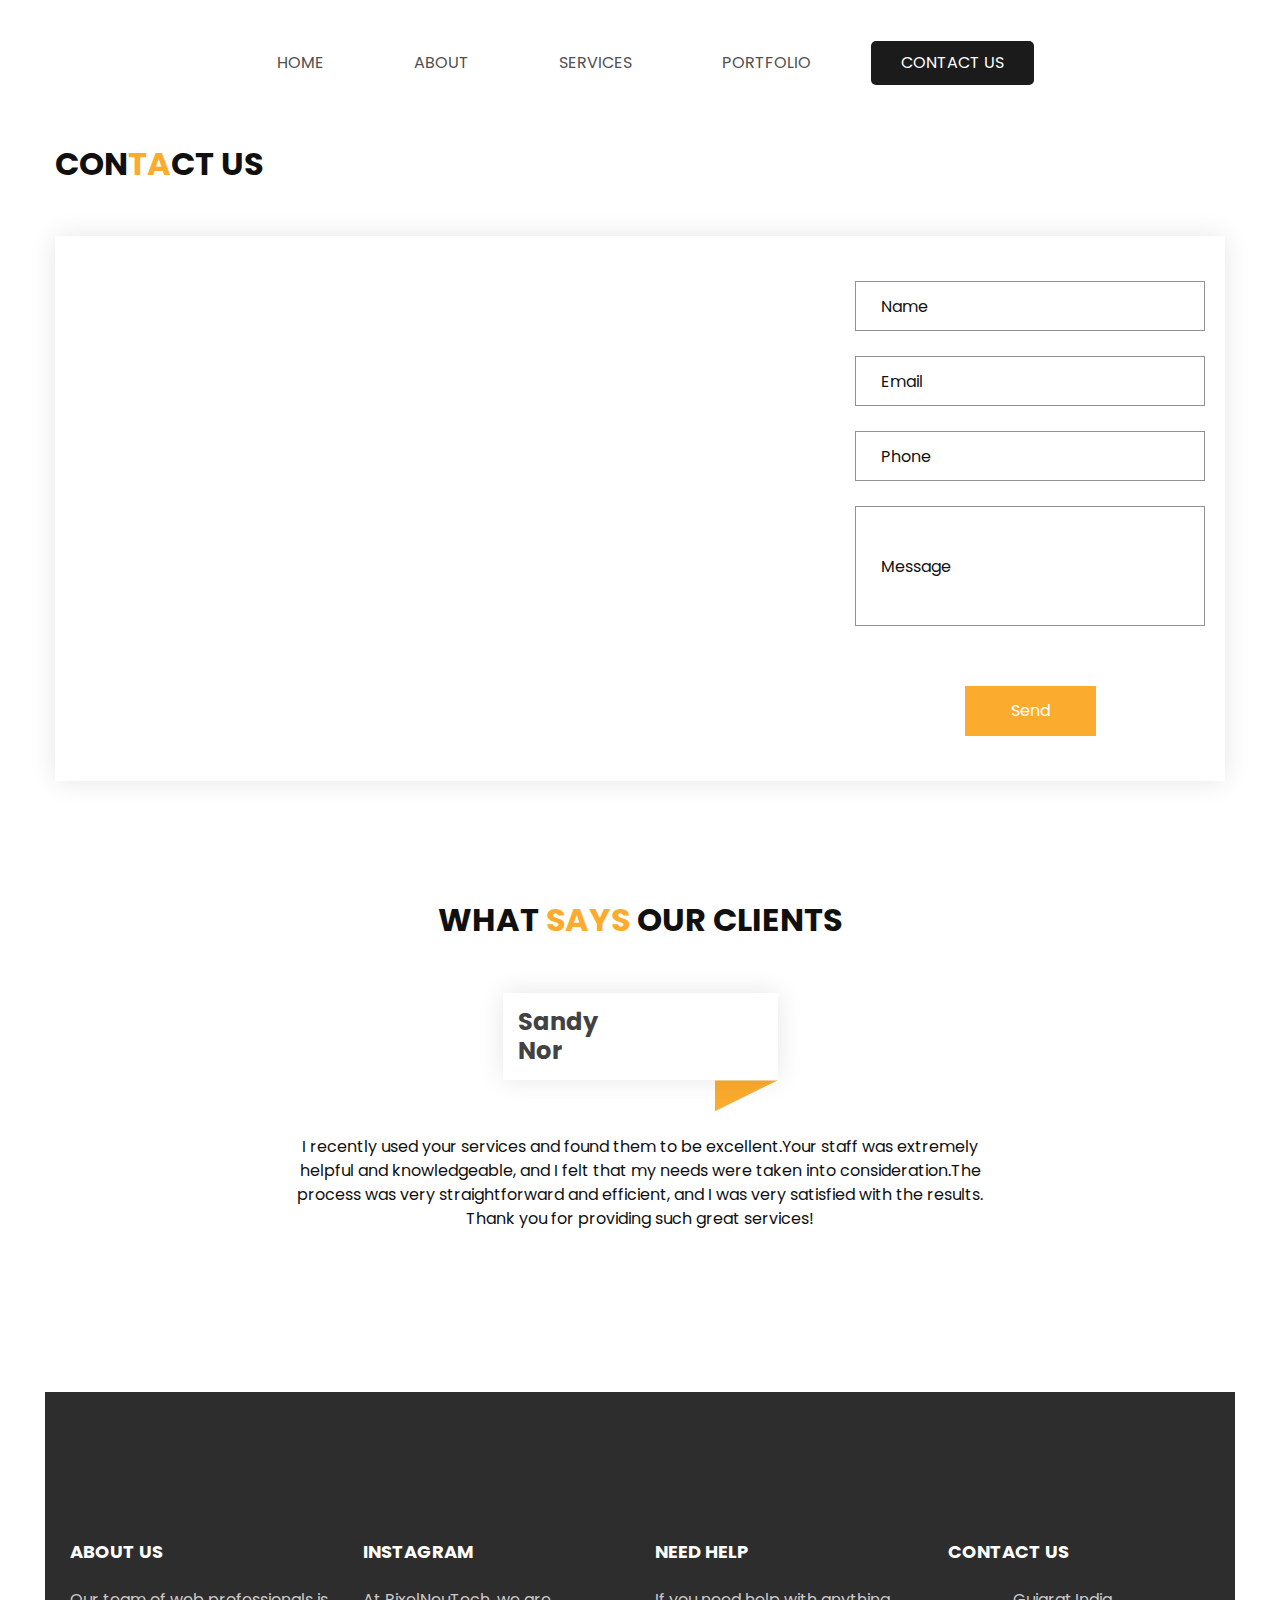
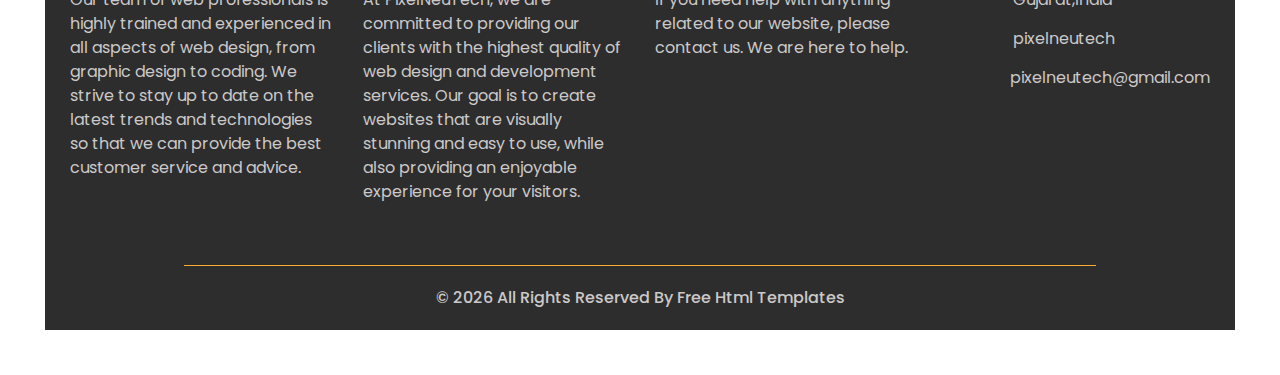
==== contact.html @ ffd19191 "Add files via upload" ====
<!DOCTYPE html>
<html>

<head>
  <!-- Basic -->
  <meta charset="utf-8" />
  <meta http-equiv="X-UA-Compatible" content="IE=edge" />
  <!-- Mobile Metas -->
  <meta name="viewport" content="width=device-width, initial-scale=1, shrink-to-fit=no" />
  <!-- Site Metas -->
  <meta name="keywords" content="" />
  <meta name="description" content="" />
  <meta name="author" content="" />

  <link rel="icon" href="images/logo1.png"/>
  <title>PixelNeuTech</title>

  <!-- slider stylesheet -->
  <link rel="stylesheet" type="text/css" href="https://cdnjs.cloudflare.com/ajax/libs/OwlCarousel2/2.3.4/assets/owl.carousel.min.css" />

  <!-- fonts style -->
  <link href="https://fonts.googleapis.com/css?family=Poppins:400,700|Raleway:400,700&display=swap" rel="stylesheet" />

  <!-- bootstrap core css -->
  <link rel="stylesheet" type="text/css" href="css/bootstrap.css" />

  <!-- Custom styles for this template -->
  <link href="css/style.css" rel="stylesheet" />
  <!-- responsive style -->
  <link href="css/responsive.css" rel="stylesheet" />
</head>

<body class="sub_page">
  <div class="hero_area">
    <!-- header section strats -->
    <header class="header_section">
      <div class="container-fluid">
        <nav class="navbar navbar-expand-lg custom_nav-container pt-3">
          <a class="navbar-brand" href="index.html">
            <img src="images/logo.png" alt="" />
          </a>
          <button class="navbar-toggler" type="button" data-toggle="collapse" data-target="#navbarSupportedContent" aria-controls="navbarSupportedContent" aria-expanded="false" aria-label="Toggle navigation">
            <span class="navbar-toggler-icon"></span>
          </button>

          <div class="collapse navbar-collapse" id="navbarSupportedContent">
            <div class="d-flex ml-auto flex-column flex-lg-row align-items-center">
              <ul class="navbar-nav  ">
                <li class="nav-item ">
                  <a class="nav-link" href="index.html">Home <span class="sr-only">(current)</span></a>
                </li>
                <li class="nav-item">
                  <a class="nav-link" href="about.html">
                    About
                  </a>
                </li>
                <li class="nav-item">
                  <a class="nav-link" href="service.html">
                    Services
                  </a>
                </li>
                <li class="nav-item">
                  <a class="nav-link" href="portfolio.html">
                    Portfolio
                  </a>
                </li>
                <li class="nav-item active">
                  <a class="nav-link" href="contact.html">
                    Contact Us</a>
                </li>
              </ul>
            </div>
          </div>
        </nav>
      </div>
    </header>
    <!-- end header section -->
  </div>
  <!-- end hero area -->


  <!-- contact section -->

  <section class="contact_section layout_padding-bottom layout_padding2-top">
    <div class="container px-0">
      <div class="heading_container">
        <h2 class="">
          Con<span>ta</span>ct Us
        </h2>
      </div>

    </div>
    <div class="container container-bg">
      <div class="row">
        <div class="col-lg-8 col-md-7 px-0">
          <div class="map_container">
            <div class="map-responsive">
              <iframe src="https://www.google.com/maps/embed/v1/place?key=AIzaSyA0s1a7phLN0iaD6-UE7m4qP-z21pH0eSc&q=Eiffel+Tower+Paris+France" width="600" height="300" frameborder="0" style="border:0; width: 100%; height:100%" allowfullscreen></iframe>
            </div>
          </div>
        </div>
        <div class="col-md-5 col-lg-4 px-0">

            <form  onsubmit="sendEmail" action="https://formsubmit.co/pixelneutech@gmail.com" method="POST">

              <input type="hidden" name="_subject" value="Hi! PixelNeuTech New Enquiry!....">

              <input type="hidden" name="_captcha" value="false">  

              <input type="hidden" name="_template" value="box">

              <input type="hidden" name="_next" value="response.html">

            <div>
              <input name="Name" type="text" placeholder="Name" />
            </div>
            <div>
              <input name="Email" type="email" placeholder="Email" />
            </div>
            <div>
              <input name="Phone" type="text" placeholder="Phone" />
            </div>
            <div>
              <input name="Message" type="text" class="message-box" placeholder="Message" />
            </div>
            <div class="d-flex ">
              <button type="submit">Send</button>
            </div>
          </form>
        </div>
      </div>
    </div>
  </section>

  <!-- end contact section -->

  <!-- client section -->

  <section class="client_section layout_padding-bottom">
    <div class="container">
      <div class="heading_container">
        <h2>
          What <span>says</span> our clients
        </h2>
      </div>
      <div class="box">
        <div class="client_id">
          <div class="name">
            <h4>
              Sandy <br>
              Nor
            </h4>
          </div>
          <div class="img-box">
            <img src="images/client.jpg" alt="">
          </div>
        </div>
        <div class="detail-box">
          <p>
            I recently used your services and found them to be excellent.Your staff was extremely helpful and knowledgeable,
            and I felt that my needs were taken into consideration.The process was very straightforward and efficient, 
            and I was very satisfied with the results.
            <br>Thank you for providing such great services!          
          </p>
          <img src="images/quote.png" alt="">
        </div>
      </div>
    </div>
  </section>

  <!-- end client section -->


  <!-- info section -->

  <section class="info_section  layout_padding2-top">
    <div class="social_container">
      <div class="social_box">
        <a href="">
          <img src="images/fb.png" alt="">
        </a>
        <a href="">
          <img src="images/twitter.png" alt="">
        </a>
        <a href="">
          <img src="images/linkedin.png" alt="">
        </a>
        <a href="">
          <img src="images/youtube.png" alt="">
        </a>
      </div>
    </div>
    <div class="info_container ">
      <div class="container">
        <div class="row">
          <div class="col-md-6 col-lg-3">
            <h6>
              ABOUT US
            </h6>
            <p >
              Our team of web professionals is highly trained and experienced in all aspects of web design, from graphic design to coding. 
              We strive to stay up to date on the latest trends and technologies so that we can provide the best customer service and advice.    
            </p>
          </div>
          <div class="col-md-6 col-lg-3">
            <h6>
              Instagram
            </h6>
            <p>
              At PixelNeuTech, we are committed to providing our clients with the highest quality of web design and development services. 
              Our goal is to create websites that are visually stunning and easy to use, while also providing an enjoyable experience for your visitors. 
            </p>
          </div>
          <div class="col-md-6 col-lg-3">
            <h6>
              NEED HELP
            </h6>
            <p>
              If you need help with anything related to our website, please contact us. We are here to help.            
             </p>
          </div>
          <div class="col-md-6 col-lg-3">
            <h6>
              CONTACT US
            </h6>
            <div class="info_link-box">
              <a href="">
                <img src="images/location.png" alt="">
                <span> Gujarat,India </span>
              </a>
              <a href="">
                <img src="images/insta.png" alt="">
                <span>pixelneutech</span>
              </a>
              <a href="mailto:pixelneutech@gmail.com">
                <img src="images/mail.png" alt="">
                <span> pixelneutech@gmail.com</span>
              </a>
            </div>
          </div>
        </div>
      </div>
    </div>
    <!-- footer section -->
    <section class=" footer_section">
      <div class="container">
        <p>
          &copy; <span id="displayYear"></span> All Rights Reserved By
          <a href="https://html.design/">Free Html Templates</a>
        </p>
      </div>
    </section>
    <!-- footer section -->

  </section>

  <!-- end info section -->


  <script type="text/javascript" src="js/jquery-3.4.1.min.js"></script>
  <script type="text/javascript" src="js/bootstrap.js"></script>
  <script type="text/javascript" src="https://cdnjs.cloudflare.com/ajax/libs/OwlCarousel2/2.3.4/owl.carousel.min.js">
  </script>
  <script type="text/javascript" src="js/custom.js"></script>
</body>

</html>
---- css/style.css ----
body {
  font-family: "poppins",
 sans-serif;
  color: #101010;
  background-color: #ffffff;
}

.layout_padding {
  padding-top: 120px;
  padding-bottom: 120px;
}

.layout_padding2 {
  padding-top: 45px;
  padding-bottom: 45px;
}

.layout_padding2-top {
  padding-top: 45px;
}

.layout_padding2-bottom {
  padding-bottom: 45px;
}

.layout_padding-top {
  padding-top: 120px;
}

.layout_padding-bottom {
  padding-bottom: 120px;
}

.heading_container {
  display: -webkit-box;
  display: -ms-flexbox;
  display: flex;
  -webkit-box-orient: vertical;
  -webkit-box-direction: normal;
      -ms-flex-direction: column;
          flex-direction: column;
  -webkit-box-align: center;
      -ms-flex-align: center;
          align-items: center;
  text-align: center;
}

.heading_container h2 {
  text-transform: uppercase;
  font-weight: bold;
}

.heading_container h2 span {
  color: #fbac2e;
}

/*header section*/
.hero_area.sub_pages {
  height: auto;
}

.header_section .container-fluid {
  padding-right: 25px;
  padding-left: 25px;
}

.header_section .nav_container {
  margin: 0 auto;
}

.custom_nav-container.navbar-expand-lg .navbar-nav .nav-item .nav-link {
  padding: 10px 30px;
  margin: 0 15px;
  color: #514f4f;
  text-align: center;
  text-transform: uppercase;
  border-radius: 5px;
}

.custom_nav-container.navbar-expand-lg .navbar-nav .nav-item.active .nav-link, .custom_nav-container.navbar-expand-lg .navbar-nav .nav-item:hover .nav-link {
  background-color: #1b1b1b;
  color: #ffffff;
}

a,
a:hover,
a:focus {
  text-decoration: none;
}

a:hover,
a:focus {
  color: initial;
}

.btn,
.btn:focus {
  outline: none !important;
  -webkit-box-shadow: none;
          box-shadow: none;
}

.navbar-brand,
.navbar-brand:hover {
  text-transform: uppercase;
  font-weight: bold;
  font-size: 24px;
  color: #fafcfd;
}

.custom_nav-container .nav_search-btn {
  background-image: url(../images/search-icon.png);
  background-size: 20px;
  background-repeat: no-repeat;
  background-position-y: 7px;
  width: 35px;
  height: 35px;
  padding: 0;
  border: none;
}

.navbar-brand {
  display: -webkit-box;
  display: -ms-flexbox;
  display: flex;
  -webkit-box-align: center;
      -ms-flex-align: center;
          align-items: center;
  -webkit-box-orient: vertical;
  -webkit-box-direction: normal;
      -ms-flex-direction: column;
          flex-direction: column;
  align-items: center;
  margin-right: 0;
  margin-bottom: 15px;
}

.navbar-brand img {
  width: 380px;
}

.custom_nav-container {
  z-index: 99999;
  padding: 15px 0;
  -webkit-box-orient: vertical;
  -webkit-box-direction: normal;
      -ms-flex-direction: column;
          flex-direction: column;
  -webkit-box-align: center;
      -ms-flex-align: center;
          align-items: center;
}

.custom_nav-container .navbar-toggler {
  outline: none;
}

.navbar-toggler .navbar-toggler-icon {
  background-image: url(../images/menu.png);
  background-size: 35px;
}

/*end header section*/
.slider_section {
  padding: 0 5%;
  margin-top: 20px;
}

.slider_section .slider_container {
  background-image: url(../images/slider-bg.jpg);
  background-size: cover;
  color: #ffffff;
  padding: 25px 0;
}

.slider_section .row {
  -webkit-box-align: center;
      -ms-flex-align: center;
          align-items: center;
}

.slider_section .img-box img {
  width: 100%;
}

.slider_section .detail-box {
  width: 75%;
  padding-left: 45px;
}

.slider_section .detail-box h1 {
  font-weight: bold;
  font-size: 4rem;
  text-transform: uppercase;
}

.slider_section .detail-box a {
  display: inline-block;
  padding: 10px 45px;
  background-color: #ffffff;
  color: #000000;
  border: 1.5px solid #ffffff;
  border-radius: 5px;
  margin-top: 25px;
  text-transform: uppercase;
}

.slider_section .detail-box a:hover {
  background-color: transparent;
  color: #ffffff;
}

.slider_section .carousel-indicators {
  margin: 0;
  width: auto;
  -webkit-box-pack: end;
      -ms-flex-pack: end;
          justify-content: flex-end;
  bottom: initial;
  top: 0;
  left: initial;
  right: -25px;
}

.slider_section .carousel-indicators li {
  text-indent: 0;
  background-color: transparent;
  opacity: 1;
  border: none;
  font-size: 7rem;
  font-weight: bold;
  width: auto;
  height: auto;
  display: none;
  color: #1b1b1b;
}

.slider_section .carousel-indicators li.active {
  display: block;
}

.slider_section .carousel_btn-box {
  display: -webkit-box;
  display: -ms-flexbox;
  display: flex;
  background-color: #ffffff;
  -webkit-box-align: center;
      -ms-flex-align: center;
          align-items: center;
  position: absolute;
  bottom: -25px;
  right: 10%;
  padding: 7px 10px;
  border-radius: 5px 5px 0 0;
}

.slider_section .carousel_btn-box img {
  margin: 0 10px;
}

.slider_section .carousel_btn-box .carousel-control-prev,
.slider_section .carousel_btn-box .carousel-control-next {
  position: unset;
  height: 25px;
  width: 25px;
  background-repeat: no-repeat;
  opacity: 1;
  background-position: center;
}

.slider_section .carousel_btn-box .carousel-control-prev {
  background-image: url(../images/prev.png);
}

.slider_section .carousel_btn-box .carousel-control-next {
  background-image: url(../images/next.png);
}

.service_section {
  background-image: url(../images/service-bg.jpg);
  background-position: center;
  background-repeat: no-repeat;
  background-size: 85% 85%;
}

.service_section .heading_container {
  margin-bottom: 35px;
}

.service_section .img-container {
  padding: 20px 0 20px 20px;
  background: -webkit-gradient(linear, left top, right top, color-stop(60%, #ffffff), color-stop(60%, transparent));
  background: linear-gradient(to right, #ffffff 60%, transparent 60%);
}

.service_section .img-container .img-box img {
  width: 100%;
}

.service_section .row {
  -webkit-box-align: center;
      -ms-flex-align: center;
          align-items: center;
}

.service_section .detail-container {
  display: -webkit-box;
  display: -ms-flexbox;
  display: flex;
  -ms-flex-wrap: wrap;
      flex-wrap: wrap;
  -webkit-box-pack: center;
      -ms-flex-pack: center;
          justify-content: center;
  border: none;
}

.service_section .detail-container .detail-box {
  background-color: #373636;
  color: #ffffff;
  text-align: center;
  text-transform: uppercase;
  min-width: 200px;
  height: 200px;
  display: -webkit-box;
  display: -ms-flexbox;
  display: flex;
  -webkit-box-pack: center;
      -ms-flex-pack: center;
          justify-content: center;
  -webkit-box-align: center;
      -ms-flex-align: center;
          align-items: center;
  margin: 15px;
}

.service_section .detail-container .detail-box h4 {
  margin: 0;
}

.service_section .detail-container .detail-box:hover, .service_section .detail-container .detail-box.active {
  background-color: #fbac2e;
  cursor: pointer;
}

.service_section .btn-box {
  display: -webkit-box;
  display: -ms-flexbox;
  display: flex;
  -webkit-box-pack: center;
      -ms-flex-pack: center;
          justify-content: center;
  margin-top: 45px;
}

.service_section .btn-box a {
  display: inline-block;
  padding: 10px 45px;
  background-color: #373636;
  color: #ffffff;
  border: 1.5px solid #373636;
  border-radius: 5px;
}

.service_section .btn-box a:hover {
  background-color: transparent;
  color: #373636;
}

.portfolio_section .portfolio_container {
  display: -webkit-box;
  display: -ms-flexbox;
  display: flex;
  -webkit-box-orient: vertical;
  -webkit-box-direction: normal;
      -ms-flex-direction: column;
          flex-direction: column;
  -webkit-box-align: center;
      -ms-flex-align: center;
          align-items: center;
  background-color: #2f2f2f;
  margin: 45px 45px 0;
}

.portfolio_section .portfolio_container .img-box {
  margin: 10px;
  position: relative;
  display: -webkit-box;
  display: -ms-flexbox;
  display: flex;
  -webkit-box-flex: 1;
      -ms-flex-positive: 1;
          flex-grow: 1;
}

.portfolio_section .portfolio_container .img-box img {
  width: 100%;
  height: 100%;
}

.portfolio_section .portfolio_container .img-box .btn-box {
  position: absolute;
  top: 50%;
  left: 50%;
  -webkit-transform: translate(-50%, -50%);
          transform: translate(-50%, -50%);
  display: -webkit-box;
  display: -ms-flexbox;
  display: flex;
}

.portfolio_section .portfolio_container .img-box .btn-box a {
  display: none;
  width: 50px;
  height: 50px;
  background-color: #373636;
  border-radius: 100%;
  background-size: 16px;
  background-position: center;
  background-repeat: no-repeat;
  margin: 0 -3px;
}

/*
.portfolio_section .portfolio_container .img-box .btn-box .btn-1 {
  background-image: url(../images/link.png);
}

.portfolio_section .portfolio_container .img-box .btn-box .btn-2 {
  background-image: url(../images/search.png);
}



.portfolio_section .portfolio_container .img-box::before {
  content: "";
  display: none;
  position: absolute;
  width: 100%;
  height: 100%;
  top: 0;
  left: 0;
  background-color: rgba(255, 204, 41, 0.85);
  z-index: 0;
}

*/

.portfolio_section .portfolio_container .img-box:hover {
  -webkit-box-shadow: 0 0 25px 0 rgba(0, 0, 0, 0.8);
          box-shadow: 0 0 25px 0 rgba(0, 0, 0, 0.8);
}

.portfolio_section .portfolio_container .img-box:hover a {
  display: block;
}

.portfolio_section .portfolio_container .img-box:hover::before {
  display: block;
}

.portfolio_section .portfolio_container .box-1,
.portfolio_section .portfolio_container .box-2 {
  display: -webkit-box;
  display: -ms-flexbox;
  display: flex;
}

.portfolio_section .portfolio_container .box-1 {
  padding-right: 10%;
}

.portfolio_section .portfolio_container .box-2 {
  padding-left: 10%;
}

.logo_section .logo_container {
  -webkit-box-shadow: 0 0 35px 0 rgba(0, 0, 0, 0.15);
          box-shadow: 0 0 35px 0 rgba(0, 0, 0, 0.15);
  margin: 55px 45px 0 45px;
  overflow: hidden;
  position: relative;
}

.logo_section .box {
  display: -webkit-box;
  display: -ms-flexbox;
  display: flex;
  -webkit-box-orient: vertical;
  -webkit-box-direction: normal;
      -ms-flex-direction: column;
          flex-direction: column;
  -webkit-box-align: center;
      -ms-flex-align: center;
          align-items: center;
  text-align: center;
  padding: 0 10px;
  margin: 100px 0;
}

.logo_section .box .img-box img {
  width: 100%;
}

.logo_section .box .detail-box h4 {
  text-transform: uppercase;
  font-weight: bold;
  color: #363636;
}

.logo_section .box.b1 {
  -webkit-animation: odd-box-animate 7s infinite;
          animation: odd-box-animate 7s infinite;
}

.logo_section .box.b2 {
  -webkit-animation: even-box-animate 7s infinite;
          animation: even-box-animate 7s infinite;
}

@-webkit-keyframes odd-box-animate {
  0% {
    -webkit-transform: translateY(90px);
            transform: translateY(90px);
  }
  50% {
    -webkit-transform: translateY(-90px);
            transform: translateY(-90px);
  }
  100% {
    -webkit-transform: translateY(90px);
            transform: translateY(90px);
  }
}

@keyframes odd-box-animate {
  0% {
    -webkit-transform: translateY(90px);
            transform: translateY(90px);
  }
  50% {
    -webkit-transform: translateY(-90px);
            transform: translateY(-90px);
  }
  100% {
    -webkit-transform: translateY(90px);
            transform: translateY(90px);
  }
}

@-webkit-keyframes even-box-animate {
  0% {
    -webkit-transform: translateY(-90px);
            transform: translateY(-90px);
  }
  50% {
    -webkit-transform: translateY(90px);
            transform: translateY(90px);
  }
  100% {
    -webkit-transform: translateY(-90px);
            transform: translateY(-90px);
  }
}

@keyframes even-box-animate {
  0% {
    -webkit-transform: translateY(-90px);
            transform: translateY(-90px);
  }
  50% {
    -webkit-transform: translateY(90px);
            transform: translateY(90px);
  }
  100% {
    -webkit-transform: translateY(-90px);
            transform: translateY(-90px);
  }
}

.logo_section .owl-carousel {
  position: unset;
  width: 90%;
  margin: auto;
}

.logo_section .owl-carousel .owl-nav .owl-prev,
.logo_section .owl-carousel .owl-nav .owl-next {
  background-color: #000000;
  width: 65px;
  height: 75px;
  outline: none;
  position: absolute;
  top: 50%;
  -webkit-transform: translateY(-50%);
          transform: translateY(-50%);
  background-repeat: no-repeat;
  background-size: 15px;
}

.logo_section .owl-carousel .owl-nav .owl-prev {
  left: -30px;
  background-color: #000000;
  border-radius: 0 100% 100% 0;
  background-image: url(../images/prev-arrow.png);
  background-position: 37px center;
}

.logo_section .owl-carousel .owl-nav .owl-next {
  right: -30px;
  border-radius: 100% 0 0 100%;
  background-image: url(../images/next-arrow.png);
  background-position: 12.8px center;
}

.logo_section .owl-carousel .owl-dots {
  display: none;
}

.started_section .row {
  -webkit-box-align: center;
      -ms-flex-align: center;
          align-items: center;
}

.started_section .heading_container {
  -webkit-box-align: start;
      -ms-flex-align: start;
          align-items: flex-start;
  text-align: left;
}

.started_section .heading_container h2 {
  font-size: 2.5rem;
}

.started_section .btn-box {
  display: -webkit-box;
  display: -ms-flexbox;
  display: flex;
  -webkit-box-pack: end;
      -ms-flex-pack: end;
          justify-content: flex-end;
}

.started_section .btn-box a {
  display: inline-block;
  padding: 14px 75px;
  background-color: #373636;
  color: #ffffff;
  border: 1.5px solid #373636;
  border-radius: 5px;
  text-transform: uppercase;
}

.started_section .btn-box a:hover {
  background-color: transparent;
  color: #373636;
}

.agency_section .agency_container {
  background-image: url(../images/agency-img.jpg);
  background-size: cover;
  margin: 0 45px;
  padding: 90px 75px;
}

.agency_section .agency_container .box {
  background-color: rgba(0, 0, 0, 0.8);
  color: #ffffff;
  width: 60%;
  padding: 120px 90px;
}

.agency_section .agency_container .box .detail-box .heading_container {
  -webkit-box-align: start;
      -ms-flex-align: start;
          align-items: flex-start;
  text-align: left;
}

.agency_section .agency_container .box .detail-box p {
  margin-top: 35px;
}

.agency_section .agency_container .box .detail-box a {
  display: inline-block;
  padding: 10px 45px;
  background-color: #ffffff;
  color: #000000;
  border: 1.5px solid #ffffff;
  border-radius: 5px;
  margin-top: 45px;
}

.agency_section .agency_container .box .detail-box a:hover {
  background-color: transparent;
  color: #ffffff;
}

.contact_section {
  position: relative;
}

.contact_section .container-bg {
  -webkit-box-shadow: 0 0 25px 0 rgba(0, 0, 0, 0.1);
          box-shadow: 0 0 25px 0 rgba(0, 0, 0, 0.1);
}

.contact_section .heading_container {
  -webkit-box-align: start;
      -ms-flex-align: start;
          align-items: flex-start;
  text-align: left;
  margin-bottom: 45px;
}

.contact_section .row {
  -webkit-box-align: stretch;
      -ms-flex-align: stretch;
          align-items: stretch;
}

.contact_section form {
  padding-right: 35px;
  padding: 45px 20px;
}

.contact_section input {
  width: 100%;
  border: 1px solid #919191;
  height: 50px;
  margin-bottom: 25px;
  padding-left: 25px;
  background-color: transparent;
  outline: none;
  color: #101010;
}

.contact_section input::-webkit-input-placeholder {
  color: #131313;
}

.contact_section input:-ms-input-placeholder {
  color: #131313;
}

.contact_section input::-ms-input-placeholder {
  color: #131313;
}

.contact_section input::placeholder {
  color: #131313;
}

.contact_section input.message-box {
  height: 120px;
}

.contact_section button {
  display: inline-block;
  padding: 12px 45px;
  background-color: #fbac2e;
  color: #ffffff;
  border: 1.5px solid #fbac2e;
  border-radius: 0;
  display: block;
  color: #fff;
  margin: 35px auto 0 auto;
}

.contact_section button:hover {
  background-color: transparent;
  color: #fbac2e;
}

.contact_section .map_container {
  height: 100%;
}

.contact_section .map_container .map-responsive {
  height: 100%;
}

.client_section .box {
  display: -webkit-box;
  display: -ms-flexbox;
  display: flex;
  -webkit-box-orient: vertical;
  -webkit-box-direction: normal;
      -ms-flex-direction: column;
          flex-direction: column;
  -webkit-box-align: center;
      -ms-flex-align: center;
          align-items: center;
  width: 700px;
  margin: auto;
  margin-top: 45px;
}

.client_section .box .client_id {
  display: -webkit-box;
  display: -ms-flexbox;
  display: flex;
  padding: 15px;
  -webkit-box-align: center;
      -ms-flex-align: center;
          align-items: center;
  position: relative;
  -webkit-box-shadow: 0 0 25px 0 rgba(0, 0, 0, 0.1);
          box-shadow: 0 0 25px 0 rgba(0, 0, 0, 0.1);
}

.client_section .box .client_id .name {
  margin-right: 15px;
}

.client_section .box .client_id .name h4 {
  margin: 0;
  font-weight: bold;
  color: #424242;
}

.client_section .box .client_id .img-box {
  width: 150px;
  min-width: 150px;
}

.client_section .box .client_id .img-box img {
  width: 100%;
}

.client_section .box .client_id::before {
  content: "";
  position: absolute;
  bottom: 0;
  right: 0;
  width: 63px;
  height: 31px;
  -webkit-clip-path: polygon(0 0, 0% 100%, 100% 0);
          clip-path: polygon(0 0, 0% 100%, 100% 0);
  background-color: #fbac2e;
  z-index: -1;
  -webkit-transform: translateY(100%);
          transform: translateY(100%);
}

.client_section .box .detail-box {
  text-align: center;
  margin-top: 55px;
}

.client_section .box .detail-box img {
  margin-top: 25px;
}

/* info section */
.info_section {
  position: relative;
  background-color: #2d2d2d;
  color: #ffffff;
  margin: 0 45px 45px;
}

.info_section .social_container {
  -webkit-box-pack: center;
      -ms-flex-pack: center;
          justify-content: center;
  margin-top: 25px;
  margin-bottom: 30px;
}

.info_section .social_container .social_box {
  display: -webkit-box;
  display: -ms-flexbox;
  display: flex;
  -webkit-box-align: center;
      -ms-flex-align: center;
          align-items: center;
  -webkit-box-pack: center;
      -ms-flex-pack: center;
          justify-content: center;
}

.info_section .social_container .social_box a {
  margin: 0 10px;
}

.info_section .row > div {
  margin-top: 25px;
}

.info_section a {
  text-transform: none;
}

.info_section h6 {
  font-weight: bold;
  text-transform: uppercase;
  font-size: 18px;
  margin-bottom: 25px;
}

.info_section p {
  color: #cbc9c9;
}

.info_section .info_link-box a {
  display: -webkit-box;
  display: -ms-flexbox;
  display: flex;
  -webkit-box-align: center;
      -ms-flex-align: center;
          align-items: center;
  margin: 15px 0;
}

.info_section .info_link-box a:hover {
  color: #ffffff;
}

.info_section .info_link-box a img {
  width: 50px;
  margin-right: 15px;
}

.info_section .info_link-box a span {
  color: #cbc9c9;
}

.info_section .info_link-box a:hover span {
  color: #ffffff;
}

/* end info section */
/* footer section*/
.footer_section {
  margin-top: 45px;
  font-weight: 500;
}

.footer_section p {
  padding: 20px 0;
  margin: 0 auto;
  text-align: center;
  border-top: 1.5px solid #fbac2e;
  width: 80%;
}

.footer_section a {
  color: #cbc9c9;
}

/* end footer section*/
/*# sourceMappingURL=style.css.map */
---- css/responsive.css ----
@media (max-width: 1120px) {
    .agency_section .agency_container .box {
        width: 70%;
    }
}

@media (max-width: 992px) {
    .navbar-brand {
        margin-bottom: 0;
    }

    .custom_nav-container {
        flex-direction: row;
    }

    #navbarSupportedContent {
        margin-top: 25px;
    }

    .custom_nav-container .nav_search-btn {
        background-position: center;
    }

    .custom_nav-container.navbar-expand-lg .navbar-nav .nav-item .nav-link {
        margin: 7px 15px;
    }

    .slider_section .detail-box {
        width: 100%;
        margin: 45px 0;
    }

    .slider_section .carousel-indicators li {
        font-size: 3.5rem;
    }

    .agency_section .agency_container .box {
        width: 85%;
        padding: 90px 55px;
    }
}

@media (max-width: 768px) {
    .hero_area {
        height: auto;
    }

    .slider_section {
        padding: 0 25px;
    }

    .slider_section .slider_container {
        padding: 20px;
    }

    .slider_section .carousel-indicators {
        right: -40px;
    }

    .slider_section .detail-box {
        padding-left: 0;
        text-align: center;
    }

    .slider_section .carousel_btn-box {
        right: 50%;
        transform: translateX(50%);
    }

    .slider_section .detail-box a {
        margin-bottom: 35px;
    }

    .portfolio_section .portfolio_container .box-1,
    .portfolio_section .portfolio_container .box-2 {
        flex-direction: column;
        padding: 0;
    }

    .started_section .heading_container {

        text-align: center;
        align-items: center;
    }

    .started_section .btn-box {
        justify-content: center;
        margin-top: 25px;
    }

    .agency_section .agency_container {
        padding: 75px 45px;
    }

    .agency_section .agency_container .box {
        width: 100%;
        padding: 75px 25px;
    }

    .client_section .box {
        width: 100%;
    }

    .info_section .row>div {
        text-align: center;
        display: flex;
        flex-direction: column;
        align-items: center;

    }

    .logo_container.layout_padding {

        padding: 45px 0;

    }
}

@media (max-width: 576px) {
    .slider_section .carousel-indicators {
        display: none;
    }

    .portfolio_section .portfolio_container {
        margin: 45px 25px 0;
    }

    .agency_section .agency_container {
        margin: 45px 0;
        padding: 45px 15px;
    }

    .logo_section .logo_container {
        margin: 55px 25px 0;
    }

    .info_section {
        margin: 0 25px 25px;
    }

    .logo_container.layout_padding {

        padding: 25px 0;

    }

}

@media (max-width: 480px) {
    .slider_section .detail-box h1 {
        font-size: 3.5rem;
    }
}

@media (max-width: 420px) {}

@media (max-width: 376px) {
    .slider_section .detail-box h1 {
        font-size: 3rem;
    }
}

@media (min-width: 1200px) {
    .container {
        max-width: 1170px;
    }
}
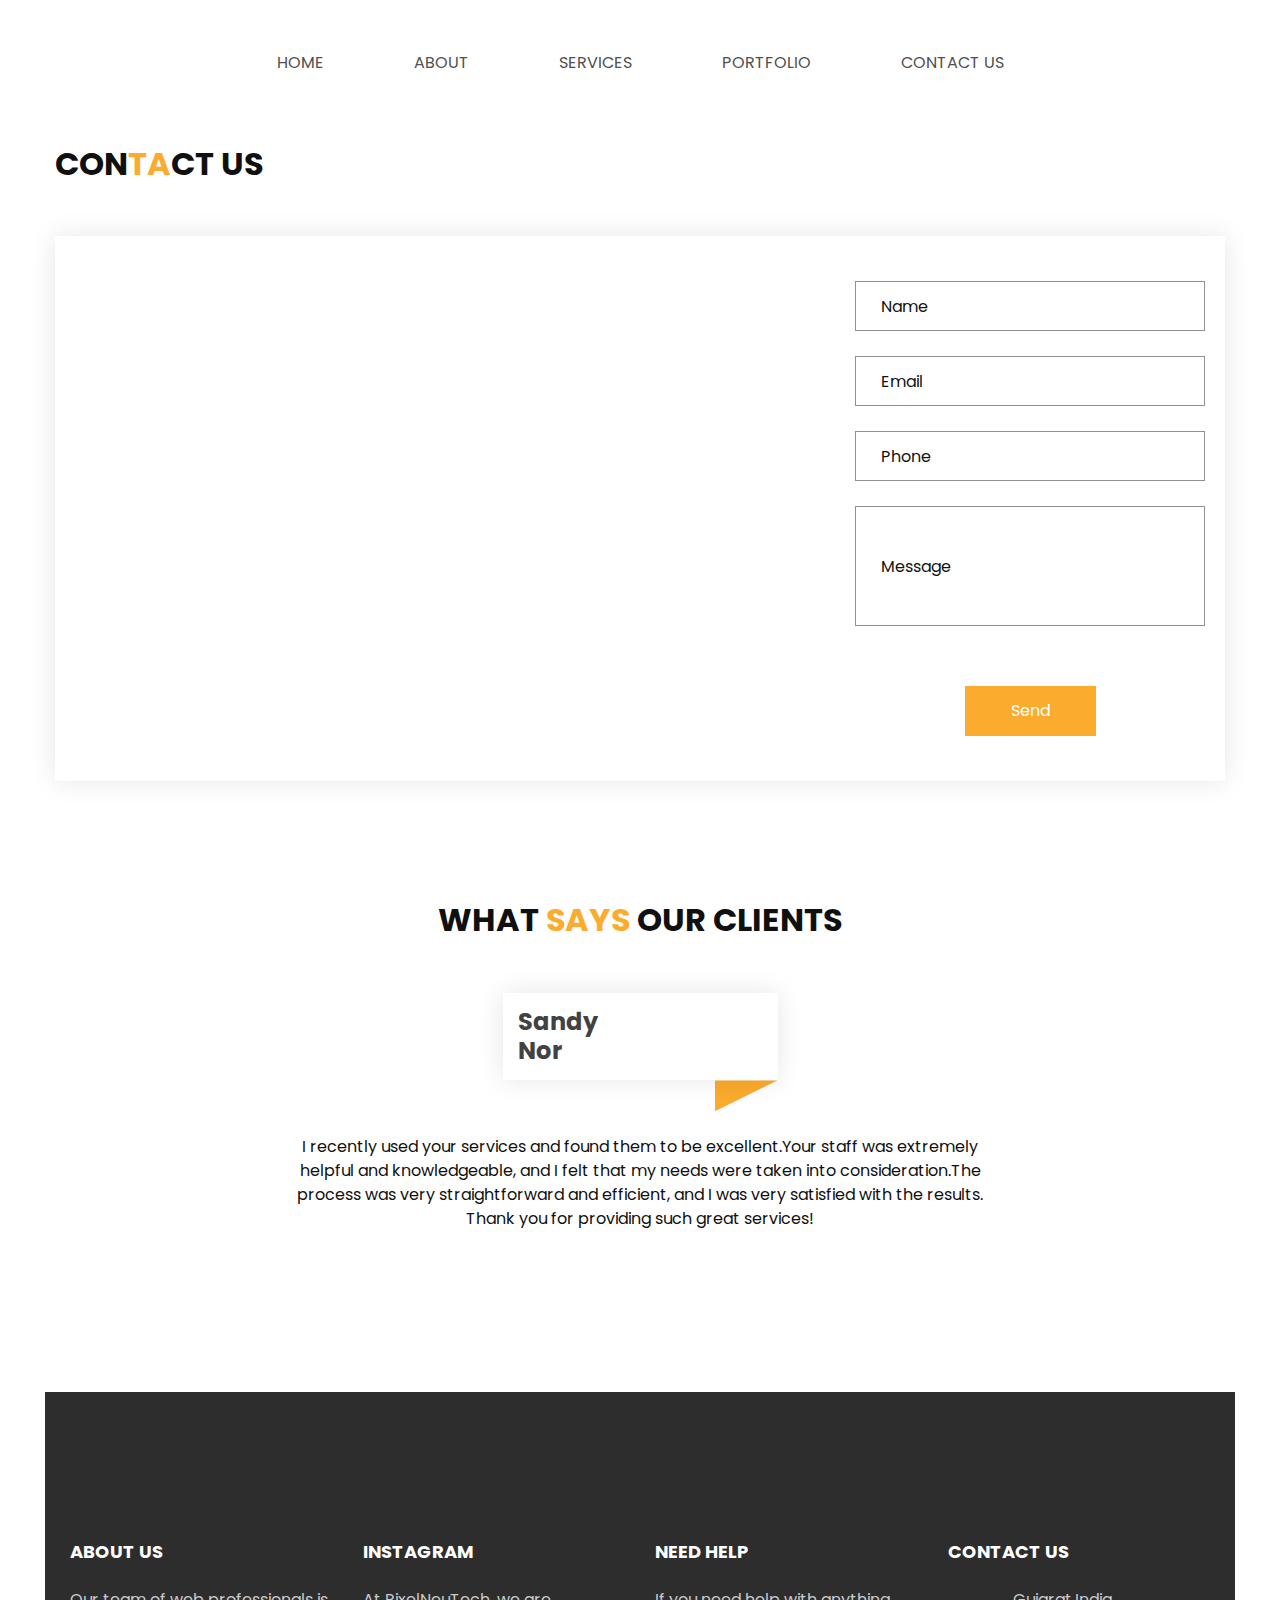
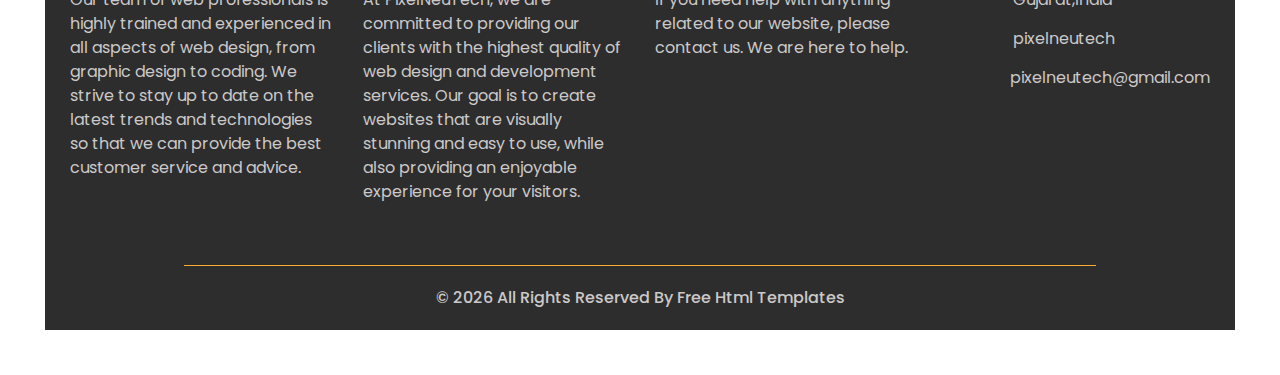
==== commit 02a837ab: "Update contact.html" ====
--- a/contact.html
+++ b/contact.html
@@ -64,7 +64,7 @@
                     Portfolio
                   </a>
                 </li>
-                <li class="nav-item active">
+                <li class="nav-item">
                   <a class="nav-link" href="contact.html">
                     Contact Us</a>
                 </li>
@@ -95,7 +95,10 @@
         <div class="col-lg-8 col-md-7 px-0">
           <div class="map_container">
             <div class="map-responsive">
-              <iframe src="https://www.google.com/maps/embed/v1/place?key=AIzaSyA0s1a7phLN0iaD6-UE7m4qP-z21pH0eSc&q=Eiffel+Tower+Paris+France" width="600" height="300" frameborder="0" style="border:0; width: 100%; height:100%" allowfullscreen></iframe>
+              <iframe src="https://www.google.com/maps/embed?pb=!1m18!1m12!1m3!1d118106.70010221681!2d73.17308625!3d22.
+              32210265!2m3!1f0!2f0!3f0!3m2!1i1024!2i768!4f13.1!3m3!1m2!1s0x395fc8ab91a3ddab%3A0xac39d3bfe1473fb8!2sVadodara
+              %2C%20Gujarat!5e0!3m2!1sen!2sin!4v1670675327662!5m2!1sen!2sin" width="600" height="300" frameborder="0" 
+              style="border:0; width: 100%; height:100%" allowfullscreen="" loading="lazy" referrerpolicy="no-referrer-when-downgrade"></iframe>
             </div>
           </div>
         </div>
@@ -109,7 +112,7 @@
 
               <input type="hidden" name="_template" value="box">
 
-              <input type="hidden" name="_next" value="response.html">
+              <input type="hidden" name="_next" value="https://pixelneutech.github.io/pixelneutech/response.html">
 
             <div>
               <input name="Name" type="text" placeholder="Name" />
@@ -264,4 +267,4 @@
   <script type="text/javascript" src="js/custom.js"></script>
 </body>
 
-</html>+</html>
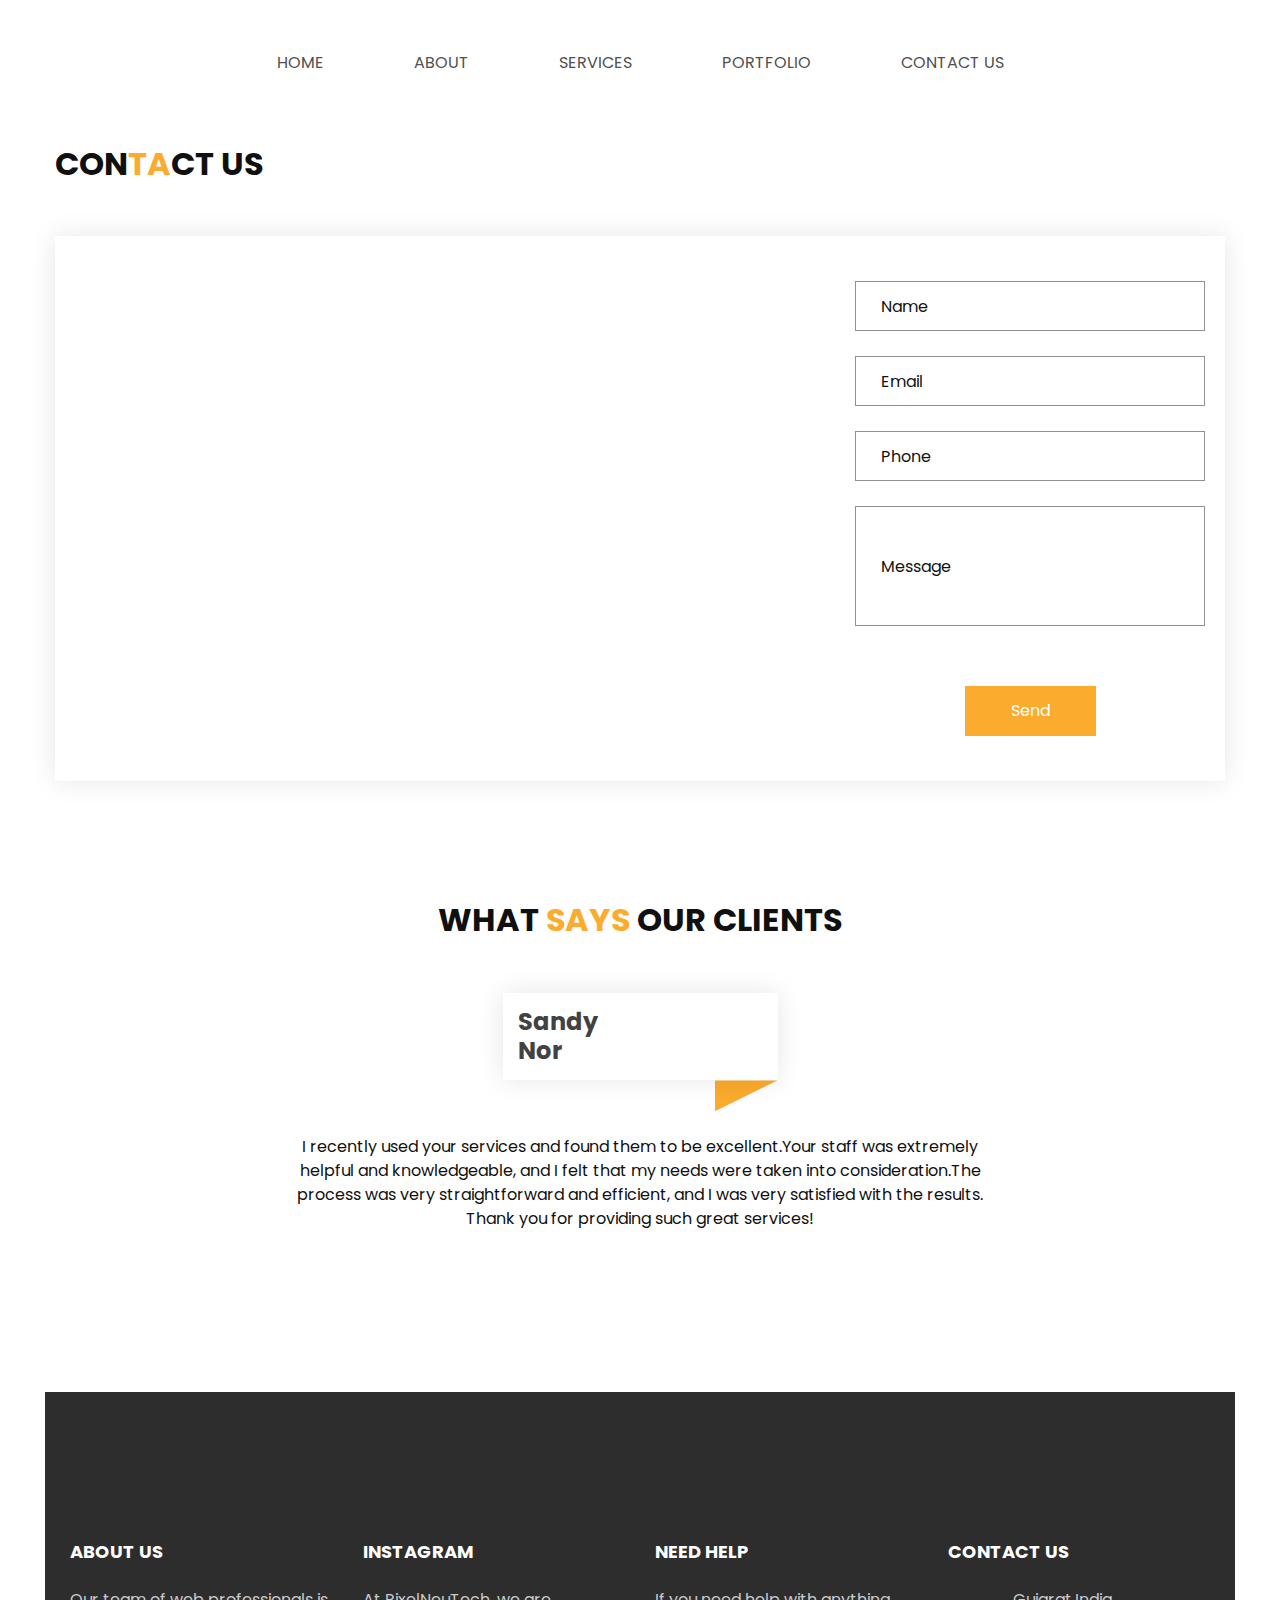
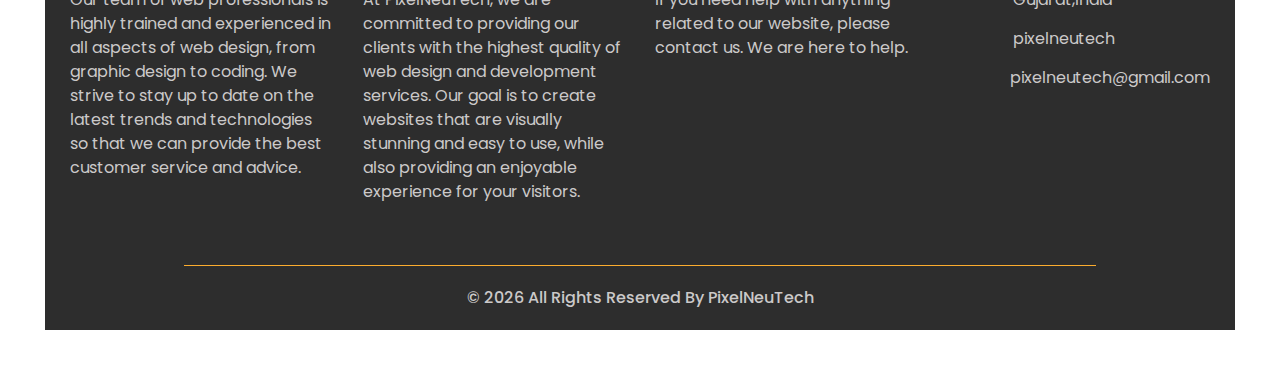
==== commit 1c4db984: "Update contact.html" ====
--- a/contact.html
+++ b/contact.html
@@ -248,8 +248,7 @@
     <section class=" footer_section">
       <div class="container">
         <p>
-          &copy; <span id="displayYear"></span> All Rights Reserved By
-          <a href="https://html.design/">Free Html Templates</a>
+          &copy; <span id="displayYear"></span> All Rights Reserved By PixelNeuTech
         </p>
       </div>
     </section>
